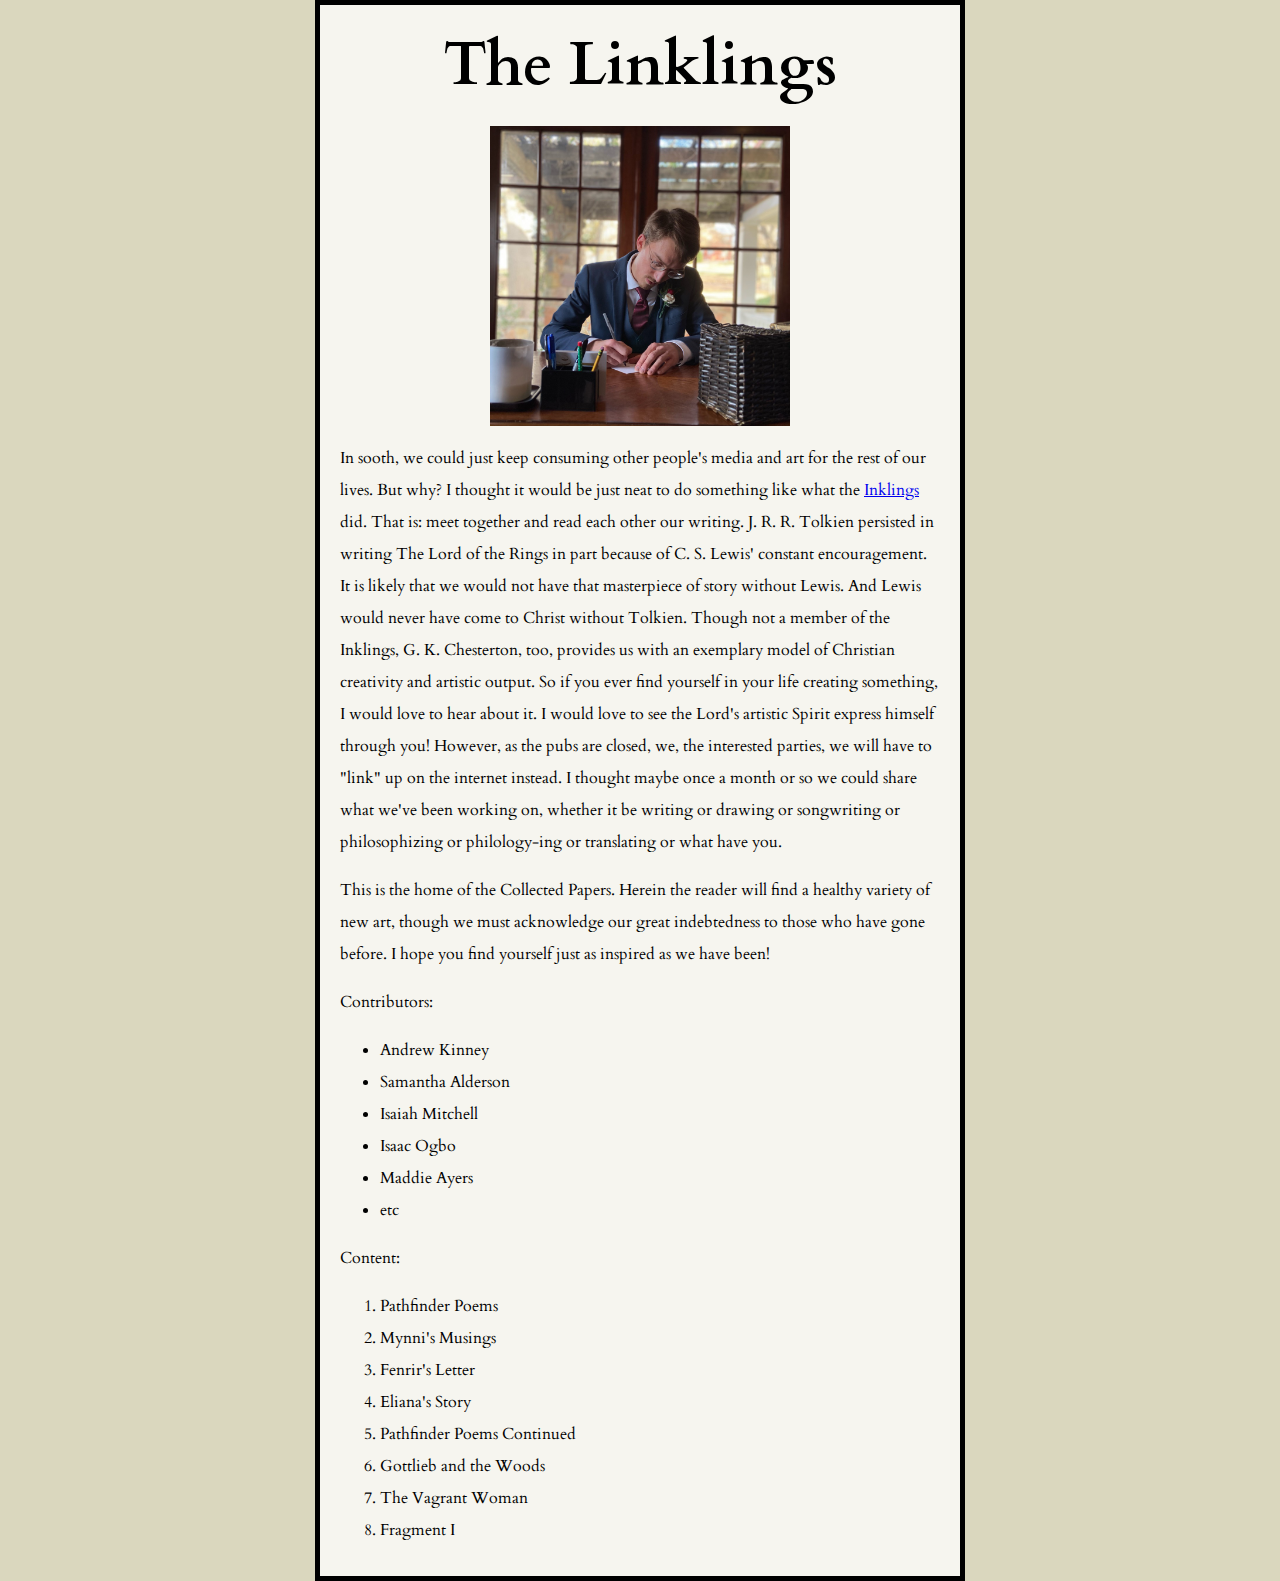
==== index.html @ e215fe21 "upload-files" ====
<!DOCTYPE html>
<html>
    <head>
        <meta charset="utf-8">
        <link rel="preconnect" href="https://fonts.googleapis.com"> 
        <link rel="preconnect" href="https://fonts.gstatic.com" crossorigin> 
        <link href="https://fonts.googleapis.com/css2?family=Almendra&family=Cardo&display=swap" rel="stylesheet">        <link rel="stylesheet" href="styles/style.css">
        <title>My test page</title>
    </head>
    <body>
        <h1>The Linklings</h1>
        <img class="resize" src="images/linklings.jpg" alt="A man sitting at a desk writing on a piece of paper.">
        <p>In sooth, we could just keep consuming other people's media and art for the rest of our lives. But why? I thought it would be just neat to do something like what the <a href="https://www.britannica.com/topic/Inklings">Inklings</a> did. That is: meet together and read each other our writing. J. R. R. Tolkien persisted in writing The Lord of the Rings in part because of C. S. Lewis' constant encouragement. It is likely that we would not have that masterpiece of story without Lewis. And Lewis would never have come to Christ without Tolkien. Though not a member of the Inklings, G. K. Chesterton, too, provides us with an exemplary model of Christian creativity and artistic output. So if you ever find yourself in your life creating something, I would love to hear about it. I would love to see the Lord's artistic Spirit express himself through you! However, as the pubs are closed, we, the interested parties, we will have to "link" up on the internet instead. I thought maybe once a month or so we could share what we've been working on, whether it be writing or drawing or songwriting or philosophizing or philology-ing or translating or what have you. </p>
        <p>This is the home of the Collected Papers. Herein the reader will find a healthy variety of new art, though we must acknowledge our great indebtedness to those who have gone before. I hope you find yourself just as inspired as we have been!</p>
        <p>Contributors:</p>
        <ul>
            <li>Andrew Kinney</li>
            <li>Samantha Alderson</li>
            <li>Isaiah Mitchell</li>
            <li>Isaac Ogbo</li>
            <li>Maddie Ayers</li>
            <li>etc</li>
        </ul>
        <p>Content:</p>
        <ol>
            <li>Pathfinder Poems</li>
            <li>Mynni's Musings</li>
            <li>Fenrir's Letter</li>
            <li>Eliana's Story</li>
            <li>Pathfinder Poems Continued</li>
            <li>Gottlieb and the Woods</li>
            <li>The Vagrant Woman</li>
            <li>Fragment I</li>
        </ol>
        <!-- <button>Change user</button> -->
        <script src="scripts/main.js"></script>
    </body>
</html>
---- styles/style.css ----
html {
    font-size: 10px; /* px means "pixels": the base font size is not 10 pixels high */
    /* font-family: 'Almendra', serif; */
    font-family: 'Cardo', serif;
}

h1 {
    font-size: 60px;
    text-align: center;
}

p, li {
    font-size: 16px;
    line-height: 2;
    /* letter-spacing: 1px */
}

html {
    background-color: #dad7be;
}

body {
    width: 600px;
    margin: 0 auto;
    background-color: #f6f5ef;
    padding: 0 20px 20px 20px;
    border: 5px solid black;
}

h1 {
    margin: 0;
    padding: 20px;
    /* text-shadow: 3px 3px 1px black; */ /* horizontal offset, vertical offset, blur radius, base color */
}


img.resize {
    display: block;
    margin: 0 auto;
    max-width: 50%;
    max-height: 50%;
}
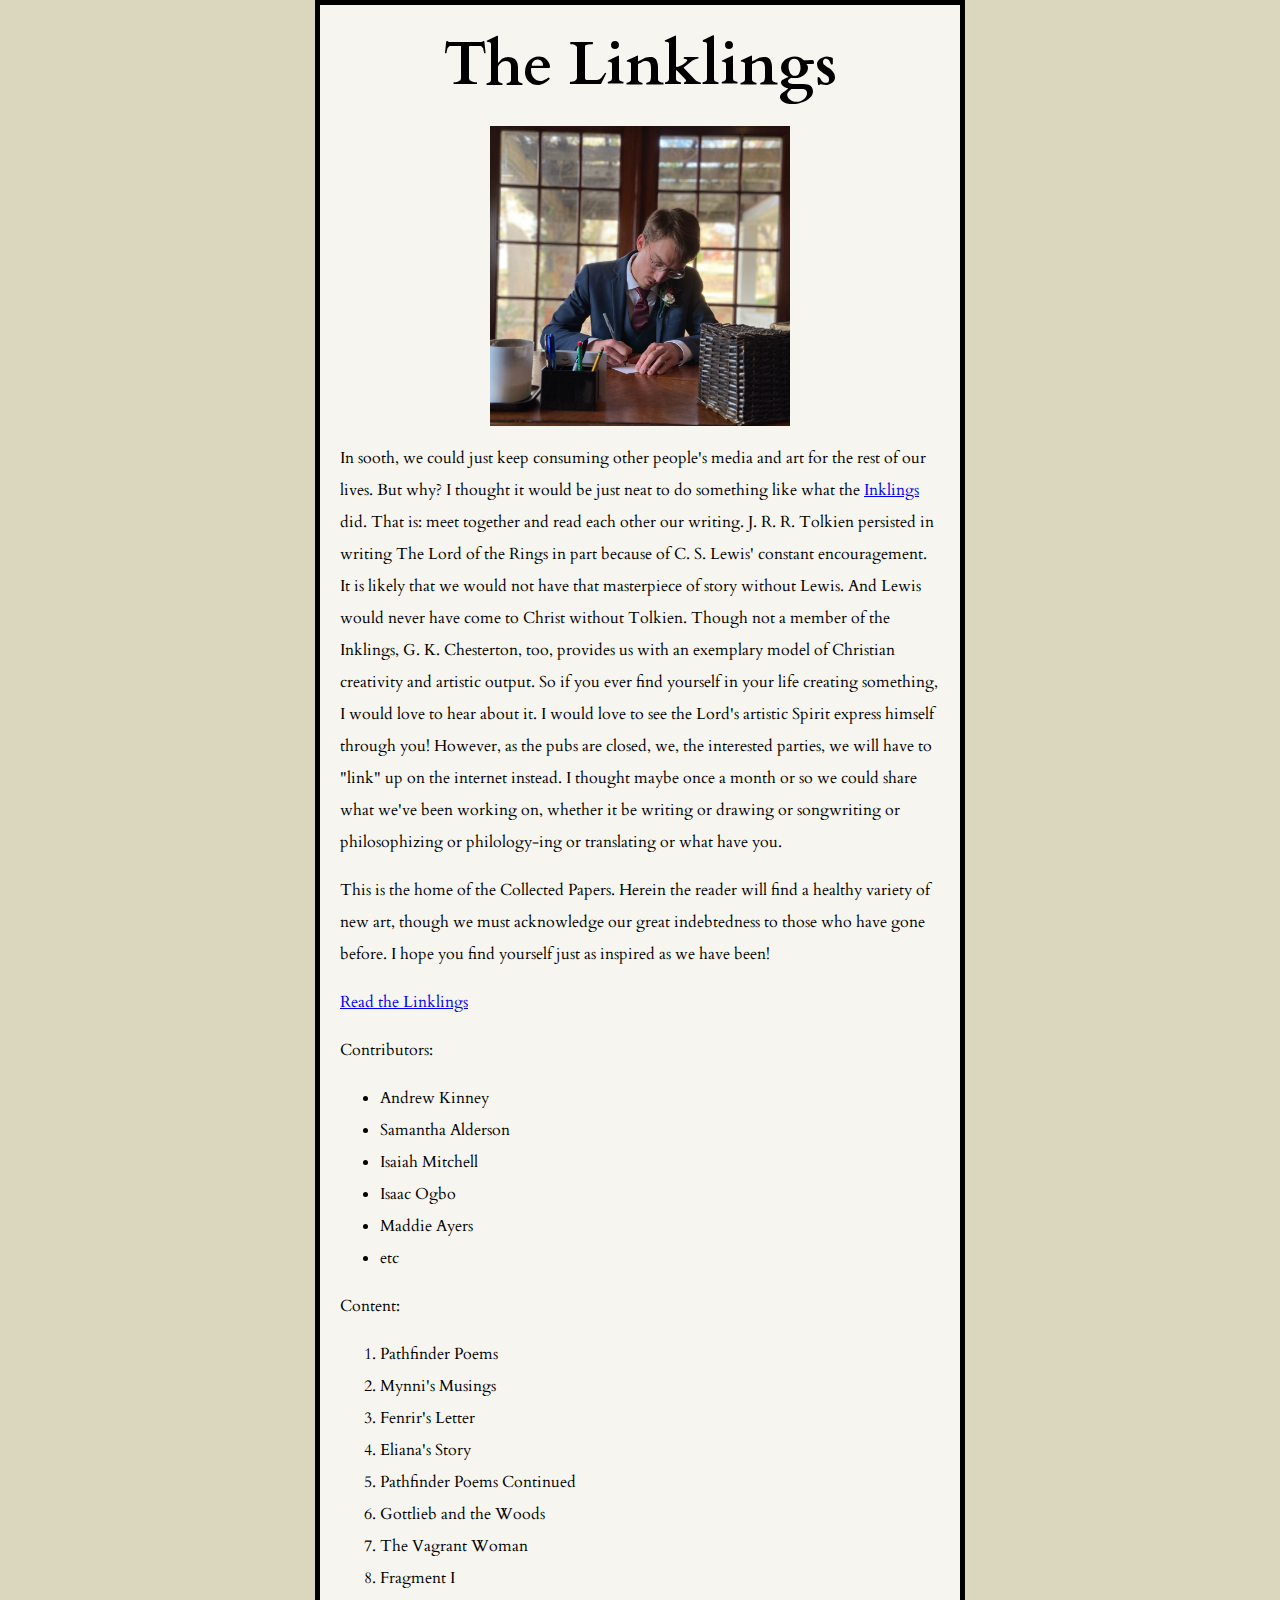
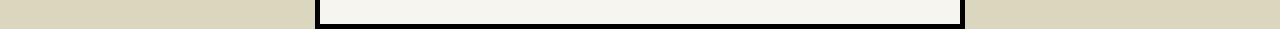
==== commit bd820002: "Add home page and sidebar" ====
--- a/index.html
+++ b/index.html
@@ -1,17 +1,21 @@
 <!DOCTYPE html>
-<html>
+<html lang="en-US">
     <head>
         <meta charset="utf-8">
+        <meta name="author" content="Kit Alderson">
+        <meta name="description" content="This is the home of the Collected Papers of the Linklings. Herein the reader will find a healthy variety of new art, though we must acknowledge our great indebtedness to those who have gone before. I hope you find yourself just as inspired as we have been!">
         <link rel="preconnect" href="https://fonts.googleapis.com"> 
         <link rel="preconnect" href="https://fonts.gstatic.com" crossorigin> 
-        <link href="https://fonts.googleapis.com/css2?family=Almendra&family=Cardo&display=swap" rel="stylesheet">        <link rel="stylesheet" href="styles/style.css">
-        <title>My test page</title>
+        <link href="https://fonts.googleapis.com/css2?family=Almendra&family=Cardo&display=swap" rel="stylesheet">
+        <link rel="stylesheet" href="styles/splash.css">
+        <title>The Linklings</title>
     </head>
     <body>
         <h1>The Linklings</h1>
         <img class="resize" src="images/linklings.jpg" alt="A man sitting at a desk writing on a piece of paper.">
         <p>In sooth, we could just keep consuming other people's media and art for the rest of our lives. But why? I thought it would be just neat to do something like what the <a href="https://www.britannica.com/topic/Inklings">Inklings</a> did. That is: meet together and read each other our writing. J. R. R. Tolkien persisted in writing The Lord of the Rings in part because of C. S. Lewis' constant encouragement. It is likely that we would not have that masterpiece of story without Lewis. And Lewis would never have come to Christ without Tolkien. Though not a member of the Inklings, G. K. Chesterton, too, provides us with an exemplary model of Christian creativity and artistic output. So if you ever find yourself in your life creating something, I would love to hear about it. I would love to see the Lord's artistic Spirit express himself through you! However, as the pubs are closed, we, the interested parties, we will have to "link" up on the internet instead. I thought maybe once a month or so we could share what we've been working on, whether it be writing or drawing or songwriting or philosophizing or philology-ing or translating or what have you. </p>
         <p>This is the home of the Collected Papers. Herein the reader will find a healthy variety of new art, though we must acknowledge our great indebtedness to those who have gone before. I hope you find yourself just as inspired as we have been!</p>
+        <p><a href="./home/index.html">Read the Linklings</a></p>
         <p>Contributors:</p>
         <ul>
             <li>Andrew Kinney</li>
@@ -35,4 +39,4 @@
         <!-- <button>Change user</button> -->
         <script src="scripts/main.js"></script>
     </body>
-</html>+</html>
--- a/styles/splash.css
+++ b/styles/splash.css
@@ -0,0 +1,42 @@
+html {
+    font-size: 10px; /* px means "pixels": the base font size is not 10 pixels high */
+    /* font-family: 'Almendra', serif; */
+    font-family: 'Cardo', serif;
+}
+
+h1 {
+    font-size: 60px;
+    text-align: center;
+}
+
+p, li {
+    font-size: 16px;
+    line-height: 2;
+    /* letter-spacing: 1px */
+}
+
+html {
+    background-color: #dad7be;
+}
+
+body {
+    width: 600px;
+    margin: 0 auto;
+    background-color: #f6f5ef;
+    padding: 0 20px 20px 20px;
+    border: 5px solid black;
+}
+
+h1 {
+    margin: 0;
+    padding: 20px;
+    /* text-shadow: 3px 3px 1px black; */ /* horizontal offset, vertical offset, blur radius, base color */
+}
+
+
+img.resize {
+    display: block;
+    margin: 0 auto;
+    max-width: 50%;
+    max-height: 50%;
+}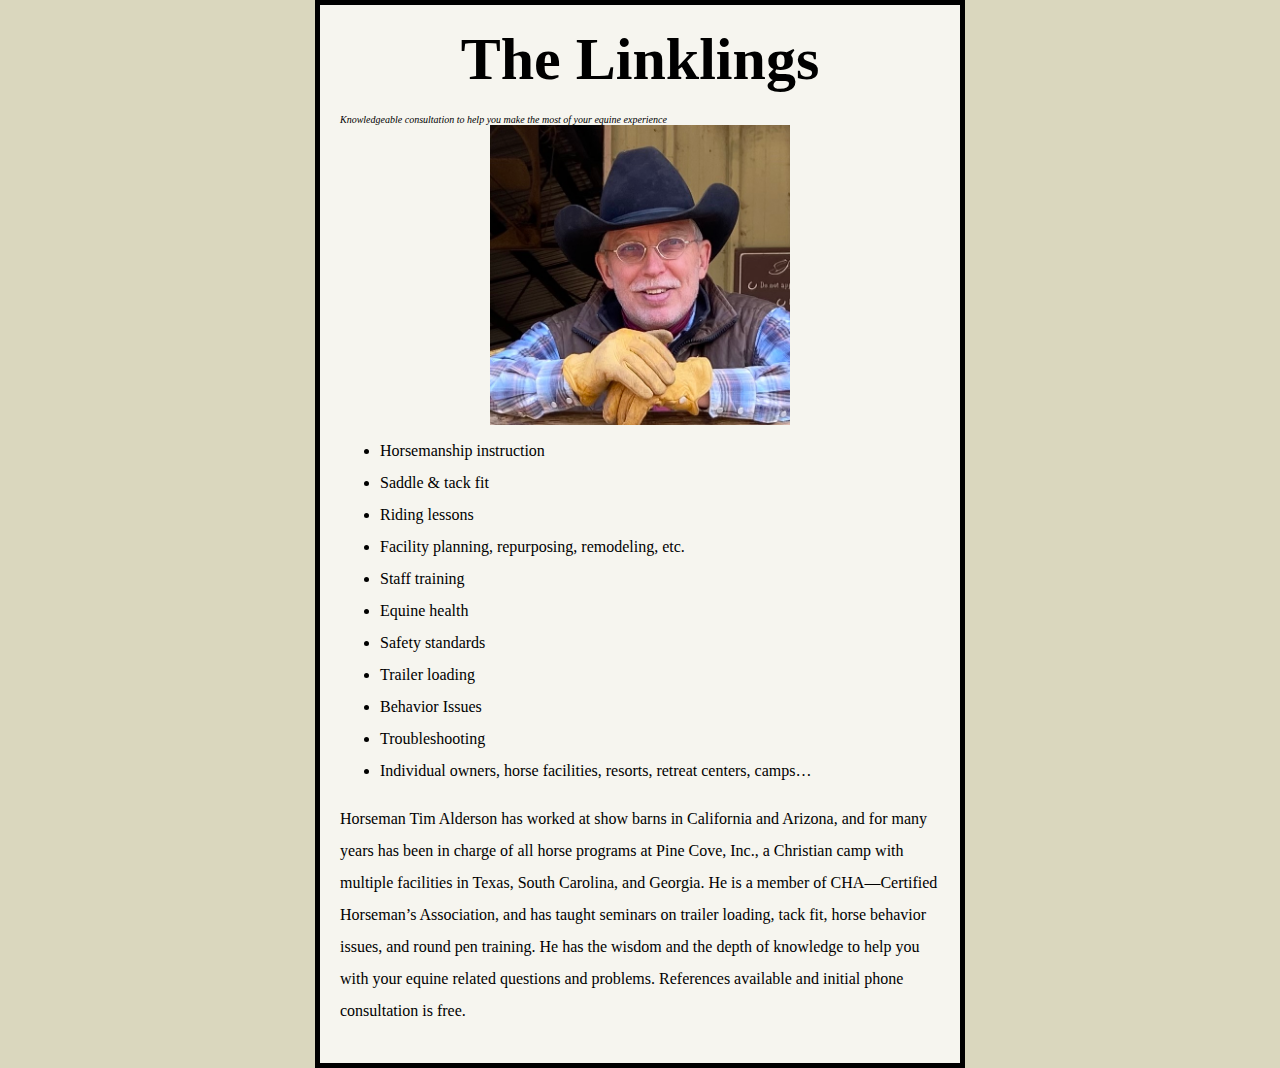
==== commit 1c9a0e35: "try the preview" ====
--- a/index.html
+++ b/index.html
@@ -1,41 +1,32 @@
 <!DOCTYPE html>
-<html lang="en-US">
+<html>
     <head>
         <meta charset="utf-8">
-        <meta name="author" content="Kit Alderson">
-        <meta name="description" content="This is the home of the Collected Papers of the Linklings. Herein the reader will find a healthy variety of new art, though we must acknowledge our great indebtedness to those who have gone before. I hope you find yourself just as inspired as we have been!">
-        <link rel="preconnect" href="https://fonts.googleapis.com"> 
-        <link rel="preconnect" href="https://fonts.gstatic.com" crossorigin> 
-        <link href="https://fonts.googleapis.com/css2?family=Almendra&family=Cardo&display=swap" rel="stylesheet">
-        <link rel="stylesheet" href="styles/splash.css">
+        <link rel="preconnect" href="https://fonts.googleapis.com">
+        <link rel="preconnect" href="https://fonts.gstatic.com" crossorigin>
+        <link href="https://fonts.googleapis.com/css2?family=Almendra&family=Calibri&display=swap" rel="stylesheet">        <link rel="stylesheet" href="styles/style.css">
         <title>The Linklings</title>
     </head>
     <body>
         <h1>The Linklings</h1>
-        <img class="resize" src="images/linklings.jpg" alt="A man sitting at a desk writing on a piece of paper.">
-        <p>In sooth, we could just keep consuming other people's media and art for the rest of our lives. But why? I thought it would be just neat to do something like what the <a href="https://www.britannica.com/topic/Inklings">Inklings</a> did. That is: meet together and read each other our writing. J. R. R. Tolkien persisted in writing The Lord of the Rings in part because of C. S. Lewis' constant encouragement. It is likely that we would not have that masterpiece of story without Lewis. And Lewis would never have come to Christ without Tolkien. Though not a member of the Inklings, G. K. Chesterton, too, provides us with an exemplary model of Christian creativity and artistic output. So if you ever find yourself in your life creating something, I would love to hear about it. I would love to see the Lord's artistic Spirit express himself through you! However, as the pubs are closed, we, the interested parties, we will have to "link" up on the internet instead. I thought maybe once a month or so we could share what we've been working on, whether it be writing or drawing or songwriting or philosophizing or philology-ing or translating or what have you. </p>
-        <p>This is the home of the Collected Papers. Herein the reader will find a healthy variety of new art, though we must acknowledge our great indebtedness to those who have gone before. I hope you find yourself just as inspired as we have been!</p>
-        <p><a href="./home/index.html">Read the Linklings</a></p>
-        <p>Contributors:</p>
+        <div class="card-subheading"><i>Knowledgeable consultation to help you make the most of your equine experience</i></div>
+        <img class="resize" src="images/swanee_headshot.jpg" alt="A smiling man in a black cowboy hat and yellow gloves.">
         <ul>
-            <li>Andrew Kinney</li>
-            <li>Samantha Alderson</li>
-            <li>Isaiah Mitchell</li>
-            <li>Isaac Ogbo</li>
-            <li>Maddie Ayers</li>
-            <li>etc</li>
+            <li>Horsemanship instruction</li>
+            <li>Saddle & tack fit</li>
+            <li>Riding lessons</li>
+            <li>Facility planning, repurposing, remodeling, etc.</li>
+            <li>Staff training</li>
+            <li>Equine health</li>
+            <li>Safety standards</li>
+            <li>Trailer loading</li>
+            <li>Behavior Issues</li>
+            <li>Troubleshooting</li>
+            <li>Individual owners, horse facilities, resorts, retreat centers, camps…</li>
         </ul>
-        <p>Content:</p>
-        <ol>
-            <li>Pathfinder Poems</li>
-            <li>Mynni's Musings</li>
-            <li>Fenrir's Letter</li>
-            <li>Eliana's Story</li>
-            <li>Pathfinder Poems Continued</li>
-            <li>Gottlieb and the Woods</li>
-            <li>The Vagrant Woman</li>
-            <li>Fragment I</li>
-        </ol>
+        <p>
+            Horseman Tim Alderson has worked at show barns in California and Arizona, and for many years has been in charge of all horse programs at Pine Cove, Inc., a Christian camp with multiple facilities in Texas, South Carolina, and Georgia. He is a member of CHA—Certified Horseman’s Association, and has taught seminars on trailer loading, tack fit, horse behavior issues, and round pen training. He has the wisdom and the depth of knowledge to help you with your equine related questions and problems. References available and initial phone consultation is free.
+        </p>
         <!-- <button>Change user</button> -->
         <script src="scripts/main.js"></script>
     </body>
--- a/styles/style.css
+++ b/styles/style.css
@@ -0,0 +1,42 @@
+html {
+    font-size: 10px; /* px means "pixels": the base font size is not 10 pixels high */
+    /* font-family: 'Almendra', serif; */
+    font-family: 'Calibri', serif;
+}
+
+h1 {
+    font-size: 60px;
+    text-align: center;
+}
+
+p, li {
+    font-size: 16px;
+    line-height: 2;
+    /* letter-spacing: 1px */
+}
+
+html {
+    background-color: #dad7be;
+}
+
+body {
+    width: 600px;
+    margin: 0 auto;
+    background-color: #f6f5ef;
+    padding: 0 20px 20px 20px;
+    border: 5px solid black;
+}
+
+h1 {
+    margin: 0;
+    padding: 20px;
+    /* text-shadow: 3px 3px 1px black; */ /* horizontal offset, vertical offset, blur radius, base color */
+}
+
+
+img.resize {
+    display: block;
+    margin: 0 auto;
+    max-width: 50%;
+    max-height: 50%;
+}
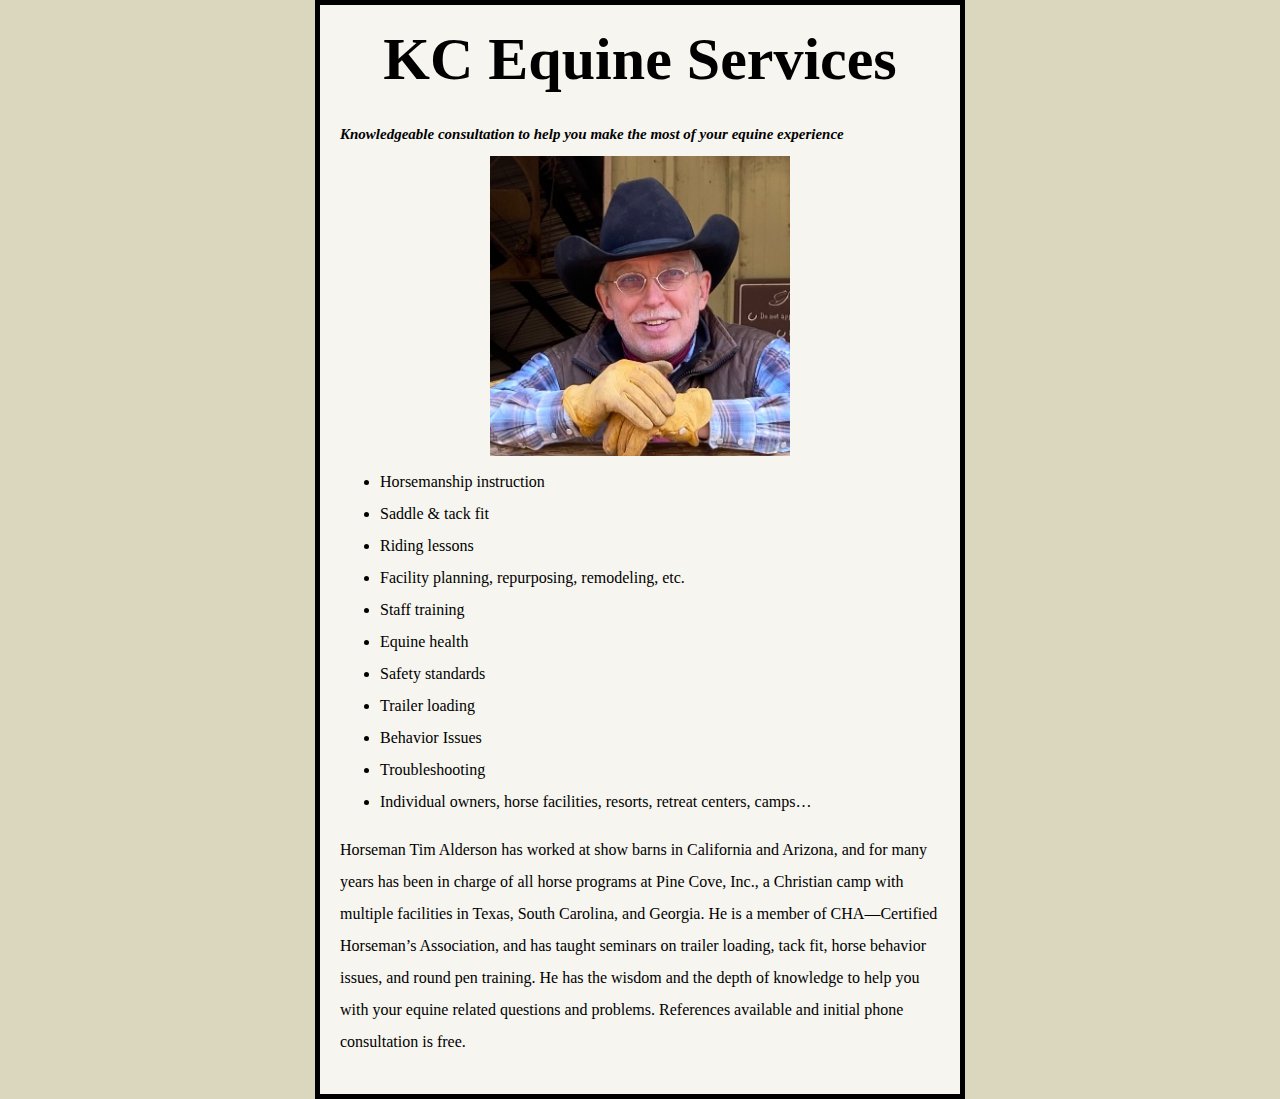
==== commit 5f47696b: "fix title" ====
--- a/index.html
+++ b/index.html
@@ -5,11 +5,11 @@
         <link rel="preconnect" href="https://fonts.googleapis.com">
         <link rel="preconnect" href="https://fonts.gstatic.com" crossorigin>
         <link href="https://fonts.googleapis.com/css2?family=Almendra&family=Calibri&display=swap" rel="stylesheet">        <link rel="stylesheet" href="styles/style.css">
-        <title>The Linklings</title>
+        <title>KC Equine Services</title>
     </head>
     <body>
-        <h1>The Linklings</h1>
-        <div class="card-subheading"><i>Knowledgeable consultation to help you make the most of your equine experience</i></div>
+        <h1>KC Equine Services</h1>
+        <h2><i>Knowledgeable consultation to help you make the most of your equine experience</i></h2>
         <img class="resize" src="images/swanee_headshot.jpg" alt="A smiling man in a black cowboy hat and yellow gloves.">
         <ul>
             <li>Horsemanship instruction</li>
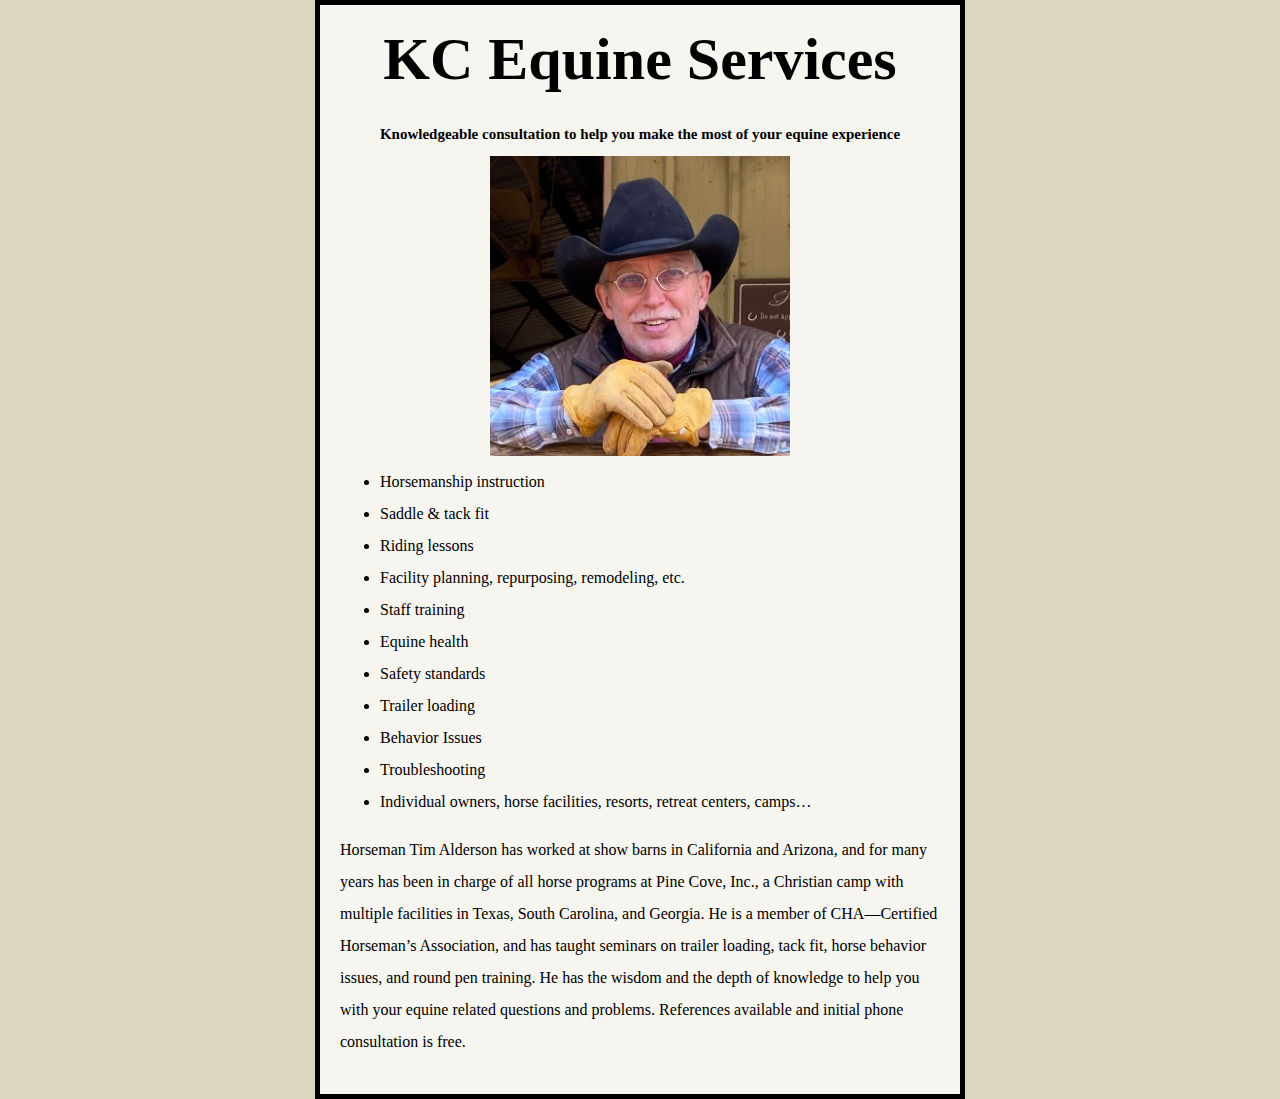
==== commit a64e8a1e: "center h2" ====
--- a/index.html
+++ b/index.html
@@ -9,7 +9,7 @@
     </head>
     <body>
         <h1>KC Equine Services</h1>
-        <h2><i>Knowledgeable consultation to help you make the most of your equine experience</i></h2>
+        <h2 style="text-align: center;">Knowledgeable consultation to help you make the most of your equine experience</h2>
         <img class="resize" src="images/swanee_headshot.jpg" alt="A smiling man in a black cowboy hat and yellow gloves.">
         <ul>
             <li>Horsemanship instruction</li>
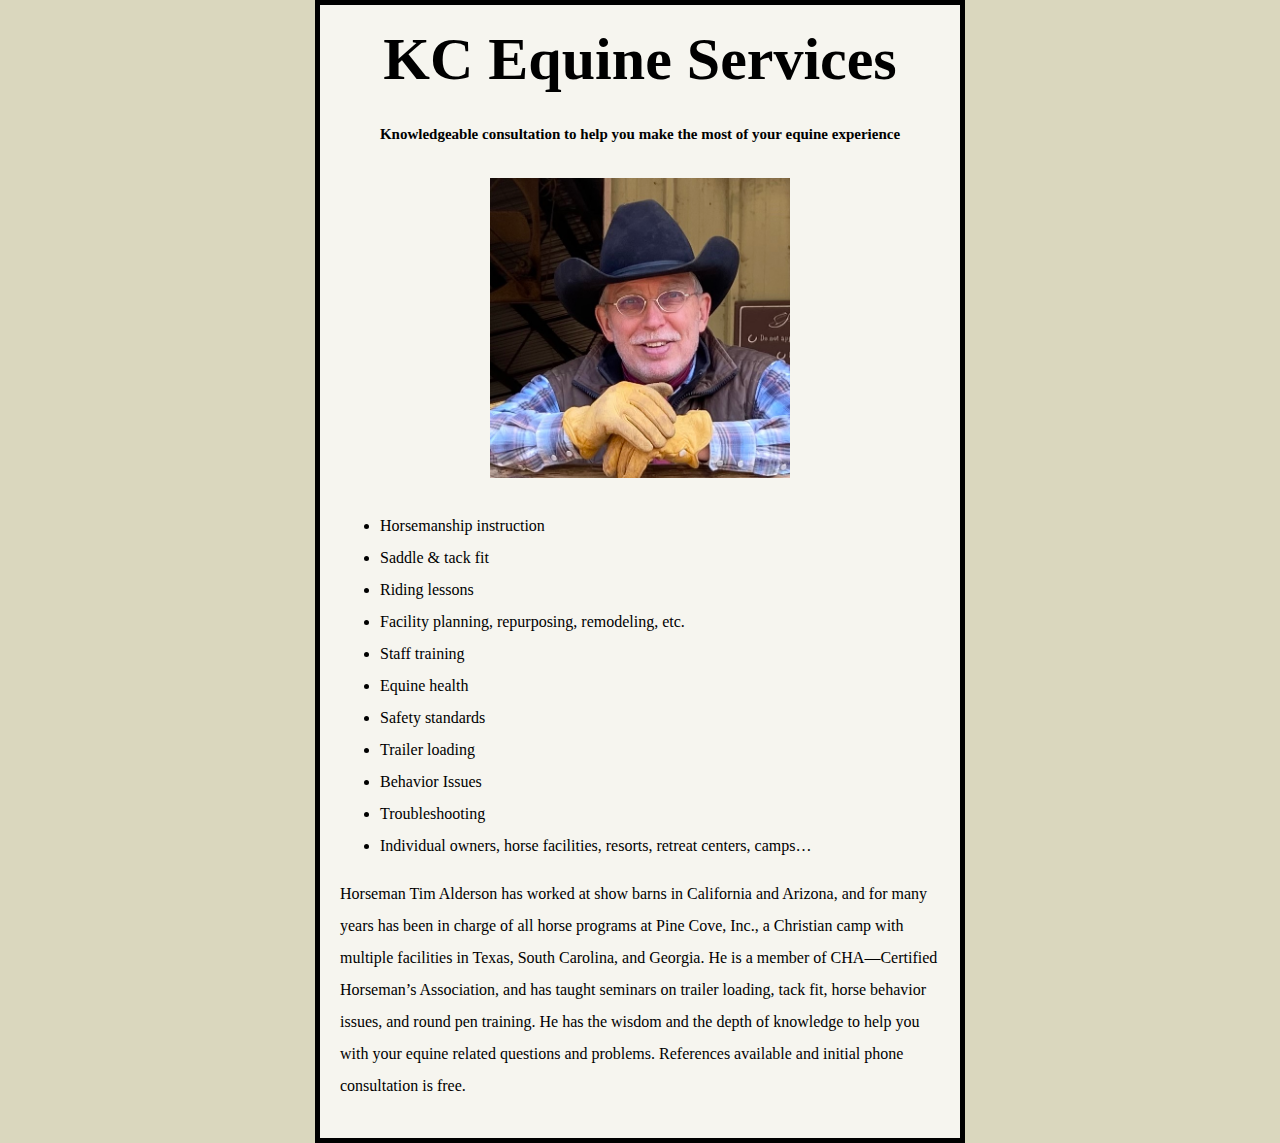
==== commit 1b78be5d: "add breaks" ====
--- a/index.html
+++ b/index.html
@@ -10,7 +10,9 @@
     <body>
         <h1>KC Equine Services</h1>
         <h2 style="text-align: center;">Knowledgeable consultation to help you make the most of your equine experience</h2>
+        <br></br>
         <img class="resize" src="images/swanee_headshot.jpg" alt="A smiling man in a black cowboy hat and yellow gloves.">
+        <br></br>
         <ul>
             <li>Horsemanship instruction</li>
             <li>Saddle & tack fit</li>
